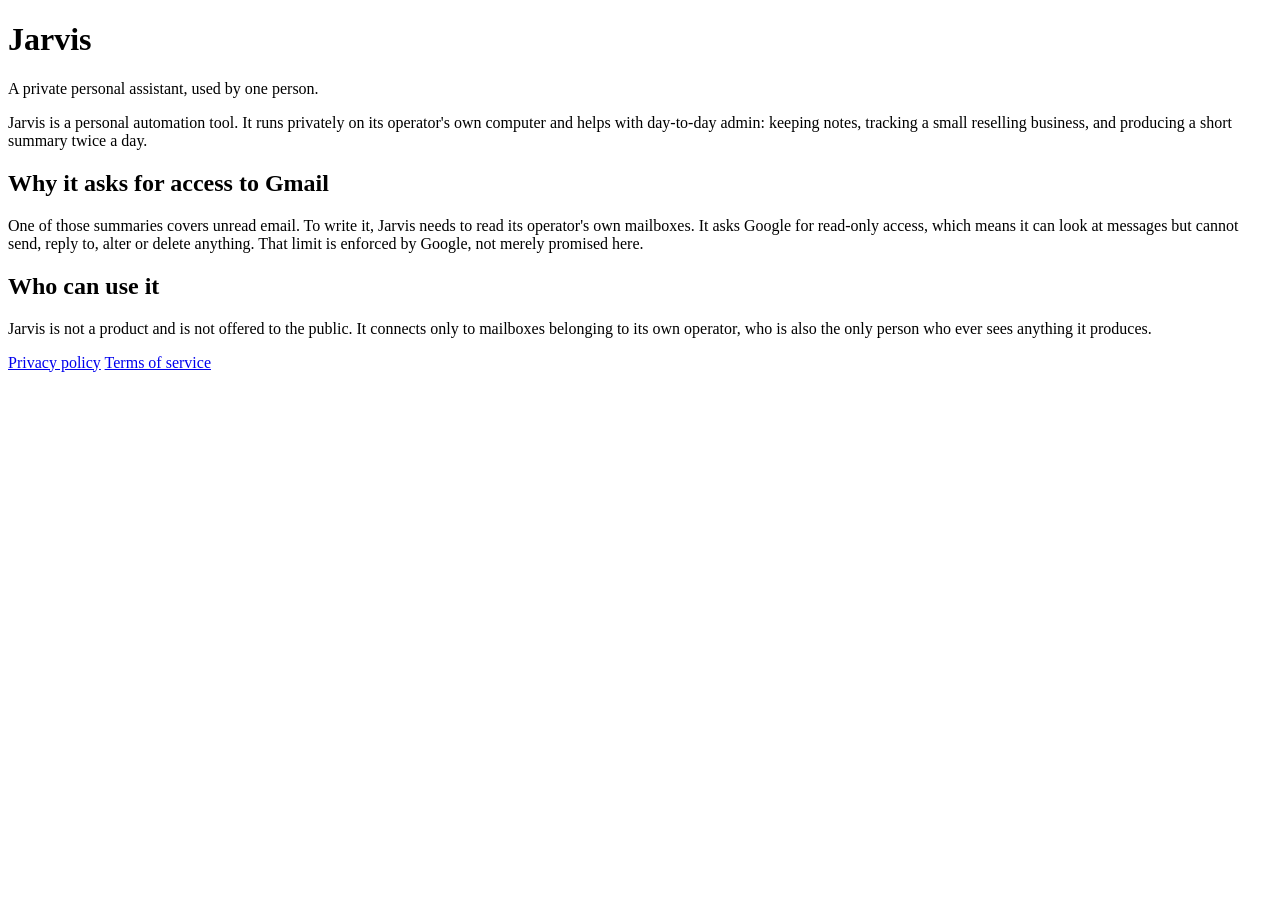
==== index.html @ b7b09d2a "Add index.html" ====
<!doctype html>
<html lang="en">
<head>
<meta charset="utf-8">
<meta name="viewport" content="width=device-width, initial-scale=1">
<title>Jarvis</title>
<link rel="stylesheet" href="style.css">
</head>
<body>
<h1>Jarvis</h1>
<p class="sub">A private personal assistant, used by one person.</p>

<p>Jarvis is a personal automation tool. It runs privately on its operator's own
computer and helps with day-to-day admin: keeping notes, tracking a small
reselling business, and producing a short summary twice a day.</p>

<h2>Why it asks for access to Gmail</h2>
<p>One of those summaries covers unread email. To write it, Jarvis needs to read
its operator's own mailboxes. It asks Google for read-only access, which means it
can look at messages but cannot send, reply to, alter or delete anything. That
limit is enforced by Google, not merely promised here.</p>

<h2>Who can use it</h2>
<p>Jarvis is not a product and is not offered to the public. It connects only to
mailboxes belonging to its own operator, who is also the only person who ever
sees anything it produces.</p>

<nav>
<a href="privacy.html">Privacy policy</a>
<a href="terms.html">Terms of service</a>
</nav>
</body>
</html>
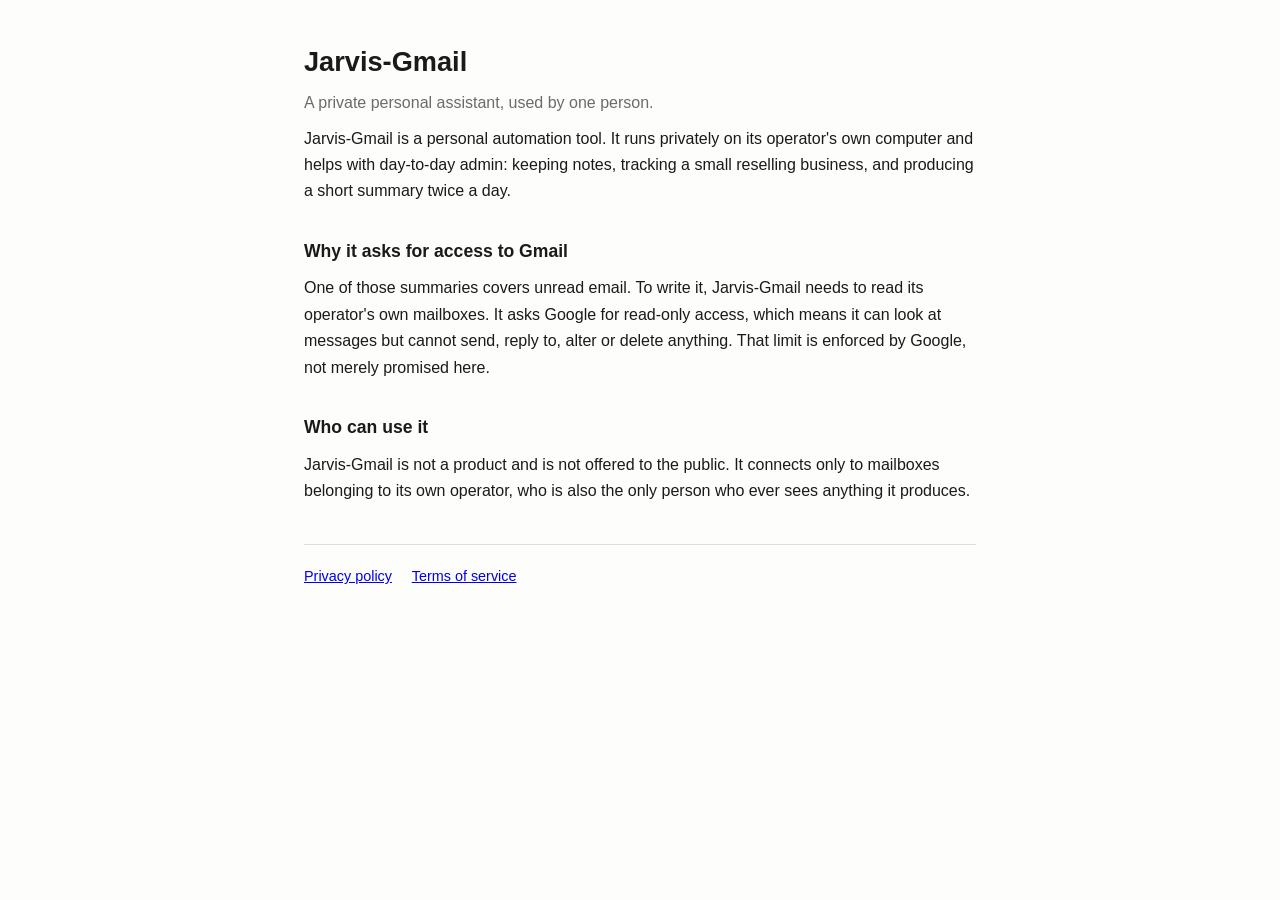
==== commit b9e0e663: "Use the app name Jarvis-Gmail on the home page" ====
--- a/index.html
+++ b/index.html
@@ -3,27 +3,27 @@
 <head>
 <meta charset="utf-8">
 <meta name="viewport" content="width=device-width, initial-scale=1">
-<title>Jarvis</title>
+<title>Jarvis-Gmail</title>
 <link rel="stylesheet" href="style.css">
 </head>
 <body>
-<h1>Jarvis</h1>
+<h1>Jarvis-Gmail</h1>
 <p class="sub">A private personal assistant, used by one person.</p>
 
-<p>Jarvis is a personal automation tool. It runs privately on its operator's own
-computer and helps with day-to-day admin: keeping notes, tracking a small
-reselling business, and producing a short summary twice a day.</p>
+<p>Jarvis-Gmail is a personal automation tool. It runs privately on its
+operator's own computer and helps with day-to-day admin: keeping notes, tracking
+a small reselling business, and producing a short summary twice a day.</p>
 
 <h2>Why it asks for access to Gmail</h2>
-<p>One of those summaries covers unread email. To write it, Jarvis needs to read
-its operator's own mailboxes. It asks Google for read-only access, which means it
-can look at messages but cannot send, reply to, alter or delete anything. That
-limit is enforced by Google, not merely promised here.</p>
+<p>One of those summaries covers unread email. To write it, Jarvis-Gmail needs to
+read its operator's own mailboxes. It asks Google for read-only access, which
+means it can look at messages but cannot send, reply to, alter or delete
+anything. That limit is enforced by Google, not merely promised here.</p>
 
 <h2>Who can use it</h2>
-<p>Jarvis is not a product and is not offered to the public. It connects only to
-mailboxes belonging to its own operator, who is also the only person who ever
-sees anything it produces.</p>
+<p>Jarvis-Gmail is not a product and is not offered to the public. It connects
+only to mailboxes belonging to its own operator, who is also the only person who
+ever sees anything it produces.</p>
 
 <nav>
 <a href="privacy.html">Privacy policy</a>
--- a/style.css
+++ b/style.css
@@ -0,0 +1,24 @@
+:root { color-scheme: light dark; }
+body {
+  margin: 0 auto; padding: 2.5rem 1.25rem; max-width: 42rem;
+  font: 16px/1.65 -apple-system, BlinkMacSystemFont, "Segoe UI", Roboto, Helvetica, Arial, sans-serif;
+  color: #1a1a1a; background: #fdfdfc;
+}
+@media (prefers-color-scheme: dark) {
+  body { color: #e6e6e6; background: #16171a; }
+  a { color: #7fb3ff; }
+}
+h1 { font-size: 1.7rem; margin: 0 0 .3rem; }
+h2 { font-size: 1.1rem; margin: 2rem 0 .5rem; }
+p, li { margin: .6rem 0; }
+.sub { color: #6b6b6b; margin-top: 0; }
+.updated { color: #6b6b6b; font-size: .9rem; }
+@media (prefers-color-scheme: dark) {
+  .sub, .updated { color: #9a9a9a; }
+}
+nav {
+  margin-top: 2.5rem; padding-top: 1.25rem;
+  border-top: 1px solid #ddd; font-size: .9rem;
+}
+@media (prefers-color-scheme: dark) { nav { border-top-color: #333; } }
+nav a { margin-right: 1rem; }
